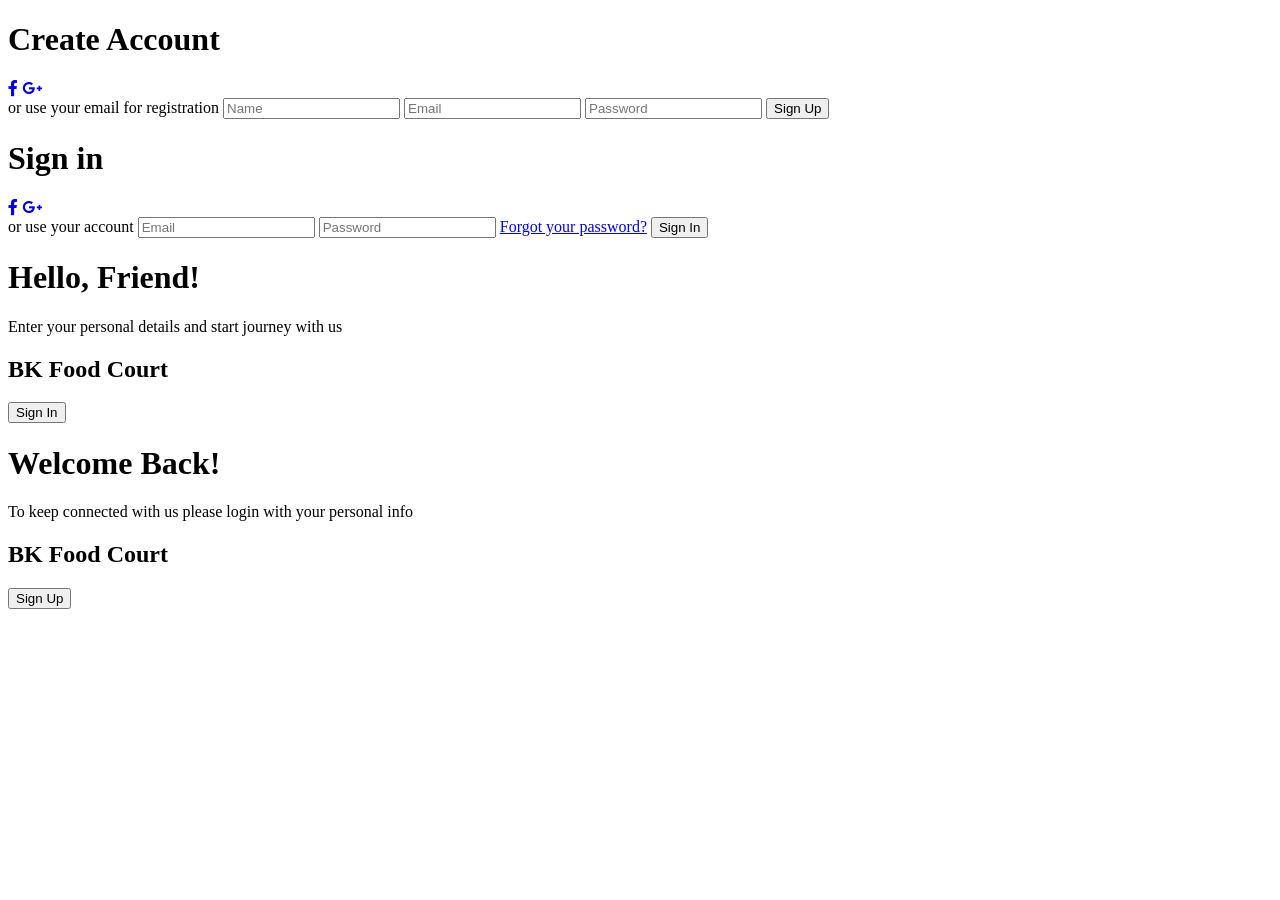
==== login/login.html @ 52587c76 "Add icon and fix content login" ====
<!DOCTYPE html>
<html lang="en">

<head>
    <meta charset="utf-8" />
    <meta name="viewport" content="width=device-width, initial-scale=1.0" />
    <link rel="icon" href="../img/hcmut.jpg" type="image/jpg"/>
    <meta http-equiv="X-UA-Compatible" content="ie=edge" />
    <link rel="stylesheet" href="https://use.fontawesome.com/releases/v5.8.1/css/all.css"
        integrity="sha384-50oBUHEmvpQ+1lW4y57PTFmhCaXp0ML5d60M1M7uH2+nqUivzIebhndOJK28anvf" crossorigin="anonymous" />
    <link rel="stylesheet" href="style.css" />  
    <title>Sign in / Sign Up</title>
</head>

<body>
    <div class="container" id="container">
        <div class="form-container sign-up-container">
            <form action="#">
                <h1>Create Account</h1>
                <div class="social-container">
                    <a href="#" class="social"><i class="fab fa-facebook-f"></i></a>
                    <a href="#" class="social"><i class="fab fa-google-plus-g"></i></a>
                </div>
                <span>or use your email for registration</span>
                <input type="text" placeholder="Name" />
                <input type="email" placeholder="Email" />
                <input type="password" placeholder="Password" />
                <button>Sign Up</button>
            </form>
        </div>
        <div class="form-container sign-in-container">
            <form action="#">
                <h1>Sign in</h1>
                <div class="social-container">
                    <a href="#" class="social"><i class="fab fa-facebook-f"></i></a>
                    <a href="#" class="social"><i class="fab fa-google-plus-g"></i></a>
                </div>
                <span>or use your account</span>
                <input type="email" placeholder="Email" />
                <input type="password" placeholder="Password" />
                <a href="#">Forgot your password?</a>
                <button>Sign In</button>
            </form>
        </div>
        <div class="overlay-container">
            <div class="overlay">
                <div class="overlay-panel overlay-left">
                    <h1>Hello, Friend!</h1>
                    <p>Enter your personal details and start journey with us</p>
                    <h2>BK Food Court</h2>
                    <button class="ghost" id="signIn">Sign In</button>
                </div>
                <div class="overlay-panel overlay-right">
                    <h1>Welcome Back!</h1>
                    <p>To keep connected with us please login with your personal info</p>
                    <h2>BK Food Court</h2>
                    <button class="ghost" id="signUp">Sign Up</button>
                </div>
            </div>
        </div>
    </div>
    <script src="main.js"></script>
</body>

</html>
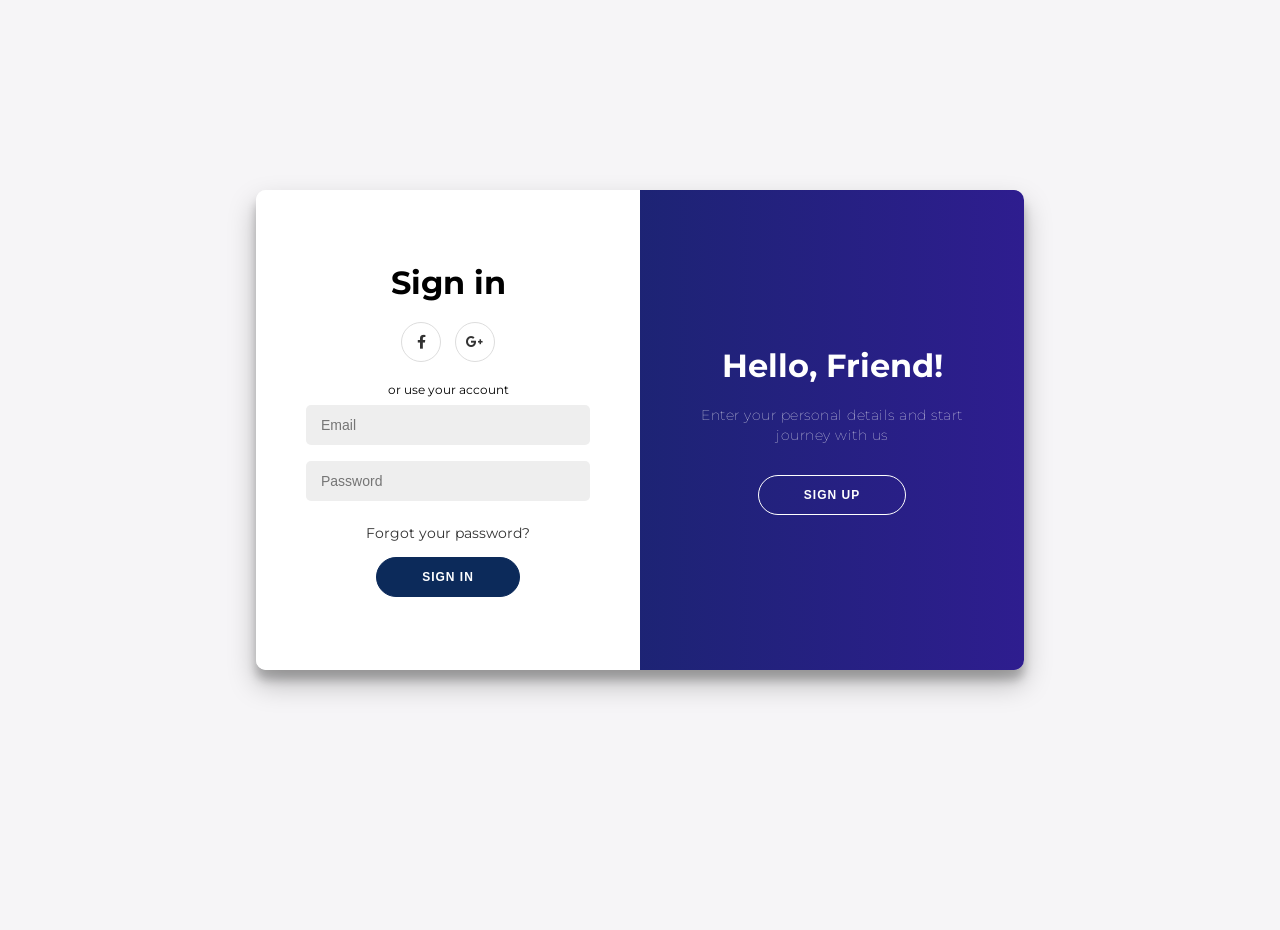
==== commit 713cada6: "Merge pull request #3 from huunguyen0405/nvhuu Fix login page" ====
--- a/login/login.html
+++ b/login/login.html
@@ -4,11 +4,10 @@
 <head>
     <meta charset="utf-8" />
     <meta name="viewport" content="width=device-width, initial-scale=1.0" />
-    <link rel="icon" href="../img/hcmut.jpg" type="image/jpg"/>
     <meta http-equiv="X-UA-Compatible" content="ie=edge" />
     <link rel="stylesheet" href="https://use.fontawesome.com/releases/v5.8.1/css/all.css"
         integrity="sha384-50oBUHEmvpQ+1lW4y57PTFmhCaXp0ML5d60M1M7uH2+nqUivzIebhndOJK28anvf" crossorigin="anonymous" />
-    <link rel="stylesheet" href="style.css" />  
+    <link rel="stylesheet" href="style.css" />
     <title>Sign in / Sign Up</title>
 </head>
 
@@ -45,15 +44,13 @@
         <div class="overlay-container">
             <div class="overlay">
                 <div class="overlay-panel overlay-left">
-                    <h1>Hello, Friend!</h1>
-                    <p>Enter your personal details and start journey with us</p>
-                    <h2>BK Food Court</h2>
+                    <h1>Welcome Back!</h1>
+                    <p>To keep connected with us please login with your personal info</p>
                     <button class="ghost" id="signIn">Sign In</button>
                 </div>
                 <div class="overlay-panel overlay-right">
-                    <h1>Welcome Back!</h1>
-                    <p>To keep connected with us please login with your personal info</p>
-                    <h2>BK Food Court</h2>
+                    <h1>Hello, Friend!</h1>
+                    <p>Enter your personal details and start journey with us</p>
                     <button class="ghost" id="signUp">Sign Up</button>
                 </div>
             </div>
--- a/login/style.css
+++ b/login/style.css
@@ -0,0 +1,254 @@
+
+@import url('https://fonts.googleapis.com/css?family=Montserrat:400,800');
+
+* {
+	box-sizing: border-box;
+}
+
+body {
+	background: #f6f5f7;
+	display: flex;
+	justify-content: center;
+	align-items: center;
+	flex-direction: column;
+	font-family: 'Montserrat', sans-serif;
+	height: 100vh;
+	margin: -20px 0 50px;
+}
+
+h1 {
+	font-weight: bold;
+	margin: 0;
+}
+
+h2 {
+	text-align: center;
+}
+
+p {
+	font-size: 14px;
+	font-weight: 100;
+	line-height: 20px;
+	letter-spacing: 0.5px;
+	margin: 20px 0 30px;
+}
+
+span {
+	font-size: 12px;
+}
+
+a {
+	color: #333;
+	font-size: 14px;
+	text-decoration: none;
+	margin: 15px 0;
+}
+
+button {
+	border-radius: 20px;
+	border: 1px solid #0c2a5a;
+	background-color: #0c2a5a;
+	color: #FFFFFF;
+	font-size: 12px;
+	font-weight: bold;
+	padding: 12px 45px;
+	letter-spacing: 1px;
+	text-transform: uppercase;
+	transition: transform 80ms ease-in;
+}
+
+button:active {
+	transform: scale(0.95);
+}
+
+button:focus {
+	outline: none;
+}
+
+button.ghost {
+	background-color: transparent;
+	border-color: #FFFFFF;
+}
+
+form {
+	background-color: #FFFFFF;
+	display: flex;
+	align-items: center;
+	justify-content: center;
+	flex-direction: column;
+	padding: 0 50px;
+	height: 100%;
+	text-align: center;
+}
+
+input {
+	font-size: 14px;
+	background-color: #eee;
+	border: none;
+	border-radius: 5px;
+	padding: 12px 15px;
+	margin: 8px 0;
+	width: 100%;
+}
+
+.container {
+	background-color: #fff;
+	border-radius: 10px;
+  	box-shadow: 0 14px 28px rgba(0,0,0,0.25), 
+			0 10px 10px rgba(0,0,0,0.22);
+	position: relative;
+	overflow: hidden;
+	width: 768px;
+	max-width: 100%;
+	min-height: 480px;
+}
+
+.form-container {
+	position: absolute;
+	top: 0;
+	height: 100%;
+	transition: all 0.6s ease-in-out;
+}
+
+.sign-in-container {
+	left: 0;
+	width: 50%;
+	z-index: 2;
+}
+
+.container.right-panel-active .sign-in-container {
+	transform: translateX(100%);
+}
+
+.sign-up-container {
+	left: 0;
+	width: 50%;
+	opacity: 0;
+	z-index: 1;
+}
+
+.container.right-panel-active .sign-up-container {
+	transform: translateX(100%);
+	opacity: 1;
+	z-index: 5;
+	animation: show 0.6s;
+}
+
+@keyframes show {
+	0%, 49.99% {
+		opacity: 0;
+		z-index: 1;
+	}
+	
+	50%, 100% {
+		opacity: 1;
+		z-index: 5;
+	}
+}
+
+.overlay-container {
+	position: absolute;
+	top: 0;
+	left: 50%;
+	width: 50%;
+	height: 100%;
+	overflow: hidden;
+	transition: transform 0.6s ease-in-out;
+	z-index: 100;
+}
+
+.container.right-panel-active .overlay-container{
+	transform: translateX(-100%);
+}
+
+.overlay {
+	background: #2e1d8f;
+	background: -webkit-linear-gradient(to right, #0c2a5a, #2e1d8f);
+	background: linear-gradient(to right, #0c2a5a, #2e1d8f);
+	background-repeat: no-repeat;
+	background-size: cover;
+	background-position: 0 0;
+	color: #FFFFFF;
+	position: relative;
+	left: -100%;
+	height: 100%;
+	width: 200%;
+  	transform: translateX(0);
+	transition: transform 0.6s ease-in-out;
+}
+
+.container.right-panel-active .overlay {
+  	transform: translateX(50%);
+}
+
+.overlay-panel {
+	position: absolute;
+	display: flex;
+	align-items: center;
+	justify-content: center;
+	flex-direction: column;
+	padding: 0 40px;
+	text-align: center;
+	top: 0;
+	height: 100%;
+	width: 50%;
+	transform: translateX(0);
+	transition: transform 0.6s ease-in-out;
+}
+
+.overlay-left {
+	transform: translateX(-20%);
+}
+
+.container.right-panel-active .overlay-left {
+	transform: translateX(0);
+}
+
+.overlay-right {
+	right: 0;
+	transform: translateX(0);
+}
+
+.container.right-panel-active .overlay-right {
+	transform: translateX(20%);
+}
+
+.social-container {
+	margin: 20px 0;
+}
+
+.social-container a {
+	border: 1px solid #DDDDDD;
+	border-radius: 50%;
+	display: inline-flex;
+	justify-content: center;
+	align-items: center;
+	margin: 0 5px;
+	height: 40px;
+	width: 40px;
+}
+
+footer {
+    background-color: #222;
+    color: #fff;
+    font-size: 14px;
+    bottom: 0;
+    position: fixed;
+    left: 0;
+    right: 0;
+    text-align: center;
+    z-index: 999;
+}
+
+footer p {
+    margin: 10px 0;
+}
+
+footer i {
+    color: red;
+}
+
+footer a {
+    color: #3c97bf;
+    text-decoration: none;
+}
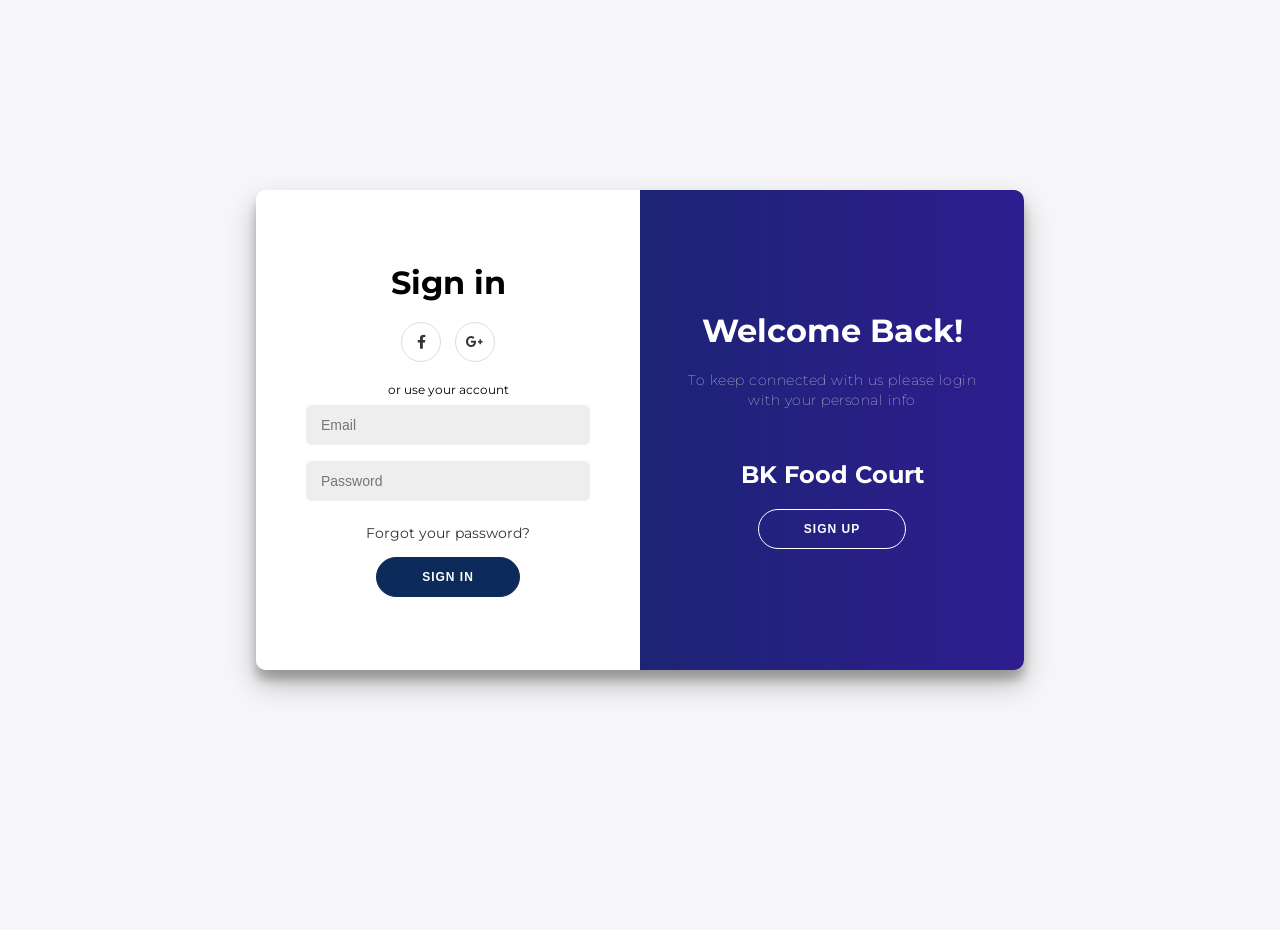
==== commit 6cb8a605: "Merge pull request #7 from huunguyen0405/nvhuu Add icon and fix login.html" ====
--- a/login/login.html
+++ b/login/login.html
@@ -4,10 +4,11 @@
 <head>
     <meta charset="utf-8" />
     <meta name="viewport" content="width=device-width, initial-scale=1.0" />
+    <link rel="icon" href="../img/hcmut.jpg" type="image/jpg"/>
     <meta http-equiv="X-UA-Compatible" content="ie=edge" />
     <link rel="stylesheet" href="https://use.fontawesome.com/releases/v5.8.1/css/all.css"
         integrity="sha384-50oBUHEmvpQ+1lW4y57PTFmhCaXp0ML5d60M1M7uH2+nqUivzIebhndOJK28anvf" crossorigin="anonymous" />
-    <link rel="stylesheet" href="style.css" />
+    <link rel="stylesheet" href="style.css" />  
     <title>Sign in / Sign Up</title>
 </head>
 
@@ -44,13 +45,15 @@
         <div class="overlay-container">
             <div class="overlay">
                 <div class="overlay-panel overlay-left">
-                    <h1>Welcome Back!</h1>
-                    <p>To keep connected with us please login with your personal info</p>
+                    <h1>Hello, Friend!</h1>
+                    <p>Enter your personal details and start journey with us</p>
+                    <h2>BK Food Court</h2>
                     <button class="ghost" id="signIn">Sign In</button>
                 </div>
                 <div class="overlay-panel overlay-right">
-                    <h1>Hello, Friend!</h1>
-                    <p>Enter your personal details and start journey with us</p>
+                    <h1>Welcome Back!</h1>
+                    <p>To keep connected with us please login with your personal info</p>
+                    <h2>BK Food Court</h2>
                     <button class="ghost" id="signUp">Sign Up</button>
                 </div>
             </div>
